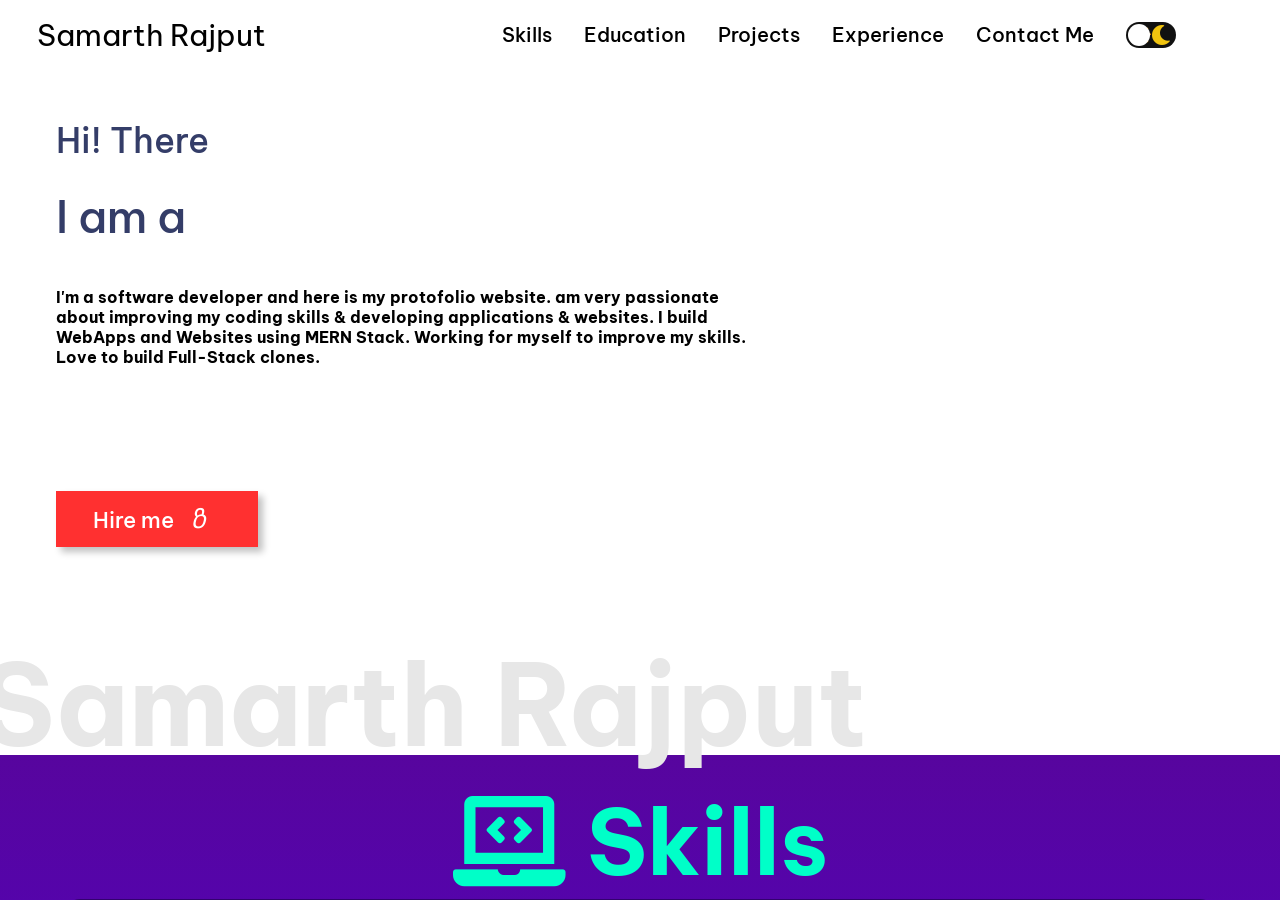
==== portfolio.html @ b23714cf "Add files via upload" ====
<!DOCTYPE html>
<html lang="en">
<head>
    <meta charset="UTF-8">
    <meta name="viewport" content="width=device-width, initial-scale=1.0">
    <title>Samarth Rajput</title>
    <link rel="shortcut icon" href="../images/favicon.png" type="image/x-icon">
    <link rel="stylesheet" href="https://cdnjs.cloudflare.com/ajax/libs/font-awesome/5.15.3/css/all.min.css">
    <link rel="stylesheet" href="portfolio.css" id="style-link">
</head>
<body>
    <div id="wrapper">

        <div class="container">

                <!-- navbar -->
            <div class="navbar">

                <div class="logo-container">

                    <!-- <img src="../images/s.png" class="logo">   -->
                   <a href="" class="logo-text">Samarth Rajput</a>

                </div>

                <div class="nav-items">
                    <div><a href="#skills">Skills</a></div> 
                    <div><a href="#education">Education</a></div>
                    <div><a href="#projects">Projects</a></div>
                    <div><a href="#experience">Experience</a></div>
                    <div><a href="#contactme">Contact Me</a></div>
                    <div>
                        <input type="checkbox" class="checkbox" id="checkbox">
                        <label for="checkbox" class="checkbox-label">
                          <i class="fas fa-sun"></i>
                          <i class="fas fa-moon"></i> 
                          <span class="ball"></span>
                        </label>
                      </div>
                </div>

            </div>

                <!-- hero-section -->
            <div class="hero-section">
            <div class="absolute faded-text">Samarth Rajput</div>
            <div class="hero-section-left">

                <div class="hero-section-heading">Hi! There</div>
                <div class="hero-section-heading hero-section-sub-heading">
                    I am a <span class="role"></span>
                </div>

                <div class="hero-section-description">
                    I'm a software developer and here is my protofolio website. 
                    am very passionate about improving my coding skills & developing applications & websites.
                    I build WebApps and Websites using MERN Stack. Working for myself to improve my skills.
                    Love to build Full-Stack clones.
                </div>

                  <div class="icon-wrapper">
                    <i class="fa-brands fa-linkedin icon" id="linkedin"><a href=""></a></i>
                    <i class="fa-brands fa-github icon" id="github"><a href=""></a></i>
                    <i class="fa-brands fa-twitter icon" id="twitter"><a href=""></a></i>
                    <i class="fa-brands fa-instagram icon" id="instagram"><a href=""></a></i>
                    <i class="fa-regular fa-envelope icon" id="envelope"><a href=""></a></i>
                </div>

                <button type="submit" class="btn-pink" id="submit-btn">Hire me<i class="submit-icon fa-solid fa-user-alt"></i></button>
            </div>

            <div class="hero-section-right">
                <div class="absolute icons icon-dots">
                    <img src="../images/userAsset/dots.png" alt="" />
                </div>
                <div class="absolute icons icon-cube">
                    <img src="../images/userAsset/cube.png" alt="" />
                </div>
                <div class="absolute icons icon-circle">
                    <img src="../images/userAsset/circle.png" alt="" />
                </div>
                <div class="absolute icons icon-zigzag">
                    <img src="../images/userAsset/zigzags.png" alt="" />
                </div>
                <div class="absolute icons icon-plus">
                    <img src="../images/userAsset/plus.png" alt="" />
                </div>
                <div class="user-image">
                    <img src="../images/profile.png" alt="" />         <!-- **  -->
                </div>

            </div>

            </div>

        </div>

                <!-- Skills-section -->

        <div class="skills-section" id="skills">
            <!-- <div class="skills-faded-text">Skills</div> -->
            
                <div class="skills-container">
                    <h2 class="skills-header"><i class="fas fa-laptop-code"></i> Skills</h2>
                    <div class="skills-container-logo">
                        <img src="../images/stack/HTML.png" alt="" class="skills-logo">
                        <img src="../images/stack/CSS.png" alt="" class="skills-logo">
                        <img src="../images/stack/Javascript.svg" alt="" class="skills-logo">
                        <img src="../images/stack/c++.png" alt="" class="skills-logo">
                        <img src="../images/stack/Bootstrap.svg" alt="" class="skills-logo">
                        <img src="../images/stack/Tailwind.png" alt="" class="skills-logo">
                        <img src="../images/stack/python.png" alt="" class="skills-logo">
                        <img src="../images/stack/React.png" alt="" class="skills-logo">
                        <img src="../images/stack/Express.png" alt="" class="skills-logo">
                        <img src="../images/stack/NodeJs.svg" alt="" class="skills-logo">
                        <img src="../images/stack/MongoDB.svg" alt="" class="skills-logo">
                         <img src="../images/stack/Typescript.svg" alt="" class="skills-logo">
                        <img src="../images/stack/Git.svg" alt="" class="skills-logo">
                        <img src="../images/stack/Github.svg" alt="" class="skills-logo">
                        <img src="../images/stack/Bash.svg" alt="" class="skills-logo">
                        <img src="../images/stack/ChartJs.svg" alt="" class="skills-logo">
                        <img src="../images/stack/Docker.svg" alt="" class="skills-logo">
                        <img src="../images/stack/Graphql.svg" alt="" class="skills-logo">
                        <img src="../images/stack/Vercel.svg" alt="" class="skills-logo">
                        <img src="../images/stack/Saas.svg" alt="" class="skills-logo">
                        <img src="../images/stack/Redux.svg" alt="" class="skills-logo">
                        <img src="../images/stack/NextJsCircle.png" alt="" class="skills-logo">
                        <img src="../images/stack/Next.svg" alt="" class="skills-logo">
                        <img src="../images/stack/K8s.svg" alt="" class="skills-logo">
                    </div>
                </div>

        </div>

                <!-- Education-section -->
    
        <div class="education-section" id="education">

    <h1 class="education-heading"><i class="fas fa-graduation-cap"></i> My Education</h1>
  
      <div class="education-box-container">
  
      <div class="education-box">
          <div class="education-image">
          <img id="eduimg" draggable="false" src="../images/VIPSLOGO.webp" alt="">
          </div>
          <div class="education-content">
          <h3>Bachelor of Technology in Computer Science Engineering</h3>
          <p>Vivekananda Institute of Professional Studies-Technical Campus| GGSIPU</p>
          <h4>2022-2026 | Pursuing</h4>
          </div>
      </div>
  
      <div class="education-box">
        <div class="education-image">
        <img id="eduimg" draggable="false" src="../images/DAVLOGO.png" alt="">
        </div>
        <div class="education-content">
        <h3>HSC Science | Computer Science </h3>
        <p>Darbari Lal DAV Model School | CBSE</p>
        <h4>2007-2022 | Completed</h4>
        </div>
      </div>
  
    </div>
        </div>

                <!-- project-section -->
        <div class="project-section" id="projects">

            <h2 class="page-header"><i class="fas fa-laptop-code"></i> Projects</h2>

            <div class="project-container">

                <div class="project-card" id="project1">
                    <div class="project-number project-number-right">01</div>
                    <div class="project-content project-content-left">
                        
                        <div class="project-skills-container">
                            <img class="project-skill" src="../images/stack/HTML.png" alt="" >
                            <img class="project-skill" src="../images/stack/CSS.png" alt="" >
                            <img class="project-skill" src="../images/stack/Javascript.svg" alt="" >
                            <img class="project-skill" src="../images/stack/Express.png" alt="" >
                            <img class="project-skill" src="../images/stack/NextJsCircle.png" alt="" >
                            <img class="project-skill" src="../images/stack/Tailwind.png" alt="" >
                            <img class="project-skill" src="../images/stack/NodeJs.svg" alt="" >
                            <img class="project-skill" src="../images/stack/MongoDB.svg" alt="" >
                            <img class="project-skill" src="../images/stack/Redux.svg" alt="" >
                            <!-- <img class="project-skill" src="../images/stack/Vercel.svg" alt="" > -->
                        </div>

                       <h2 class="project-heading">Tint & Orange</h2>

                       <div class="project-subheading">It's a car modification company 
                        which provide you sheets to protect your car om stratch
                       </div>
                        <div class="btn-grp">
                            <button class="btn-pink btn-project">Read More</button>
                            <a href=""><i title="Live Link" class="fa-brands fa-github icon-project"></i></a>
                             
                            <a href=""><i title="Live Link" class="fa-solid fa-link icon-project"></i></a>
                        </div>
                       
                    </div>
                </div>

                <div class="project-card" id="project2">
                    <div class="project-number project-number-left">02</div>
                    <div class="project-content project-content-right">
                      <div class="project-skill-container">
                        <img class="project-skill" src="../images/stack/HTML.png" alt="" />
                        <img class="project-skill" src="../images/stack/CSS.png" alt="" />
                        <img class="project-skill" src="../images/stack/Javascript.svg" alt="" />
                        <img class="project-skill" src="../images/stack/NextJsCircle.png" alt="" />
                        <img class="project-skill" src="../images/stack/Tailwind.png" alt="" />
                        <img class="project-skill" src="../images/stack/Redux.svg" alt="" />
                        <img class="project-skill" src="../images/stack/Vercel.svg" alt="" />
                      </div>
                      <h2 class="project-heading">Breaking Copyrights</h2>
                      <p class="project-sub-heading">
                        A platform to download copyrights free youtube music
                      </p>
                      <div class="btn-group">
                        <button class="btn-pink btn-project">Read More</button>
                        <a href="">
                          <i title="GitHubLink" class="fa-brands fa-github icon-project"></i>
                        </a>
                        <a href="">
                          <i title="Live Link" class="fa-solid fa-link icon-project"></i>
                        </a>
                      </div>
                    </div>
                  </div>
            
                  <div class="project-card" id="project3">
                    <div class="project-number project-number-right">03</div>
                    <div class="project-content project-content-left">
                      <div class="project-skill-container">
                        <img class="project-skill" src="../images/stack/HTML.png" alt="" />
                        <img class="project-skill" src="../images/stack/CSS.png" alt="" />
                        <img class="project-skill" src="../images/stack/Javascript.svg" alt="" />
                        <img class="project-skill" src="../images/stack/NextJsCircle.png" alt="" />
                        <img class="project-skill" src="../images/stack/Tailwind.pngg" alt="" />
                        <img class="project-skill" src="../images/stack/Vercel.svg" alt="" />
                      </div>
            
                      <h2 class="project-heading">Isha Tattva</h2>
                      <p class="project-sub-heading">
                        A Website for interior designer to showcase her works and samples
                      </p>
                      <div class="btn-group">
                        <button class="btn-pink btn-project">Read More</button>
                        <a href="">
                          <i title="GitHubLink" class="fa-brands fa-github icon-project"></i>
                        </a>
                        <a href="">
                          <i title="Live Link" class="fa-solid fa-link icon-project"></i>
                        </a>
                      </div>
                    </div>
                  </div>
            
                  <div class="project-card" id="project4">
                    <div class="project-number project-number-left">04</div>
                    <div class="project-content project-content-right">
                      <div class="project-skill-container">
                        <img class="project-skill" src="../images/stack/NextJsCircle.png" alt="" />
                        <img class="project-skill" src="../images/stack/Tailwind.png" alt="" />
                        <img class="project-skill" src="../images/stack/Vercel.svg" alt="" />
                      </div>
                      <h2 class="project-heading">Granit</h2>
                      <p class="project-sub-heading">
                        A architectural website to plan your building or home (Hebrew
                        Language)
                      </p>
                      <div class="btn-group">
                        <button class="btn-pink btn-project">Read More</button>
                        <a href="">
                          <i title="GitHubLink" class="fa-brands fa-github icon-project"></i>
                        </a>
                        <a href="">
                          <i title="Live Link" class="fa-solid fa-link icon-project"></i>
                        </a>
                      </div>
                    </div>
                  </div>


            </div>

        </div>

                <!-- experience-section -->
        <div class="experience-section" id="experience">
            <h2 class="experience-header"><i class="fas fa-suitcase"></i> Experience</h2>
            <div class="experience-container">

            <div class="experience-center-line">
            </div>
            <div class="row row-1">
                <section>
                    <i class="experience-icon fas fa-suitcase"></i>
                    <div class="experience-details">
                        <span class="experience-title"><h3>Self Employed </h3></span>
                    </div>
                    
                    <div class="experience-bottom">
                        <h4>Full Stack Developer</h4> 
                         <span>29 Nov 2023 - Present</span>
                        
                    </div>
                </section>
            </div>

            <div class="row row-2">
                <section>
                    <i class="experience-icon fas fa-suitcase"></i>
                    <div class="experience-details">
                        <span class="experience-title">Title of Section 2</span> 
                    </div>
                   
                    <div class="experience-bottom">
                        <h4>Developer or Detail</h4>
                        <span>2nd Jan 2023 - 14th Aug 2023</span>
                    </div>
                </section>
            </div>

            <div class="row row-3">
                <section>
                    <i class="experience-icon fas fa-suitcase"></i>
                    <div class="experience-details">
                        <span class="experience-title">Title of Section 3</span>
                    </div>
                    <div class="experience-bottom">
                        <h4>Developer or Detail</h4>
                        <span>Timeline Date</span>
                    </div>
                </section>
            </div>

            <div class="row row-4">
                <section>
                    <i class="experience-icon fas fa-suitcase"></i>
                    <div class="experience-details">
                        <span class="experience-title">Title of Section 4</span>
                    </div>
                    <div class="experience-bottom"> 
                        <h4>Developer or Detail</h4> 
                        <span>4th Jan 2023</span>
                    </div>
                </section>
            </div>
        </div>
        </div>
    

            <!-- contact us form -->
        <div class="contactus-form-container" id="contactme">
            <div class="container">
                <h1 class="contactus-heading"><i class="fa-solid fa-headset"></i> Contact Me</h1>
                <h3 class="contactus-subheading">Question , Thoughts, or just want to say Hello?</h3>


                <div class="contactus-form-container">
                    <form class="form" action="">
                        <div class="formfield-container">
                            <input class="formfield" type="text" name="name" id="" placeholder="Enter your name"/>
                            <input class="formfield" type="email" name="email" id="" placeholder="Enter your email address" />
                            <input type="text" class="formfield" name="subject" id="" placeholder="Enter your subject" />
                            <textarea name="message" id="" cols="30" rows="10" class="formfield formfield-textarea" placeholder="Enter your message"></textarea>
                        </div>

                        <div>
                            <button type="submit" class="btn-pink" id="submit-btn">Send Message<i class="submit-icon fa-solid fa-paper-plane"></i></button>
                        </div>
                    </form>
                </div>
            </div>
        </div>

            <!-- Footer -->
        <footer>
            <div class="container">
                <div class="footer-wrapper">

                    <div class="footer-faded-text">Samarth Rajput</div>

                    <div class="link-wrapper">

                        <div><a href="#skills">Skills</a></div>
                        <div><a href="#education">Education</a></div>
                        <div><a href="#projects">Projects</a></div>
                        <div><a href="#experience">Experience</a></div>
                        <div><a href="#contactme">Contact Me</a></div>

                    </div>

                    <div class="icon-wrapper social-icons">
                        <i class="fa-brands fa-linkedin icon" id="linkedin"><a href=""></a></i>
                        <i class="fa-brands fa-github icon" id="github"><a href=""></a></i>
                        <i class="fa-brands fa-twitter icon" id="twitter"><a href=""></a></i>
                        <i class="fa-brands fa-instagram icon" id="instagram"><a href=""></a></i>
                        <i class="fa-regular fa-envelope icon" id="envelope"><a href=""></a></i>
                    </div>
                </div>
            </div>
        </footer>
    </div>

    <script src="portfolio.js"></script>
    <script src="https://cdn.jsdelivr.net/npm/typed.js@2.0.12"></script>
    <script src="https://kit.fontawesome.com/58a810656e.js" crossorigin="anonymous"></script>
    <script>
        var typeData = new Typed(".role", {
            strings: [
                "Full Stack Developer", 
                "Web Developer", 
                // "UI-UX Designer", 
                // "Backend Developer", 
                "Student",
                "Software Developer",
                "Coder"],
            loop: true,
            typeSpeed: 100,
            backSpeed: 80,
            backDelay: 1000,
        });
    </script>
</body>
</html>
---- portfolio.css ----
@import url("https://fonts.googleapis.com/css2?family=Be+Vietnam+Pro:wght@300&display=swap");

*{
    padding: 0;
    margin: 0;
    box-sizing: border-box;
    scroll-behavior: smooth;
    font-family: 'Be Vietnam Pro', sans-serif;
}

:root{
    --bgOrange: #ff3030;            /**/
}

#wrapper{
    height: 100vh;
    overflow-y: auto;
    overflow-x:hidden;
    /* background-color: black; */         /**/
}

.container{
    width: 1200px;     
    margin: 0 auto;
}

            /* navbar */

.navbar{
    display: flex;
    justify-content: space-between;
    align-items: center;
    padding-top: 1rem;

}

.logo-container{
    display: flex;
    justify-content: baseline;
    align-items: center;
}

.logo-text{
    margin-left: -0.1999999999999993rem;     /**/
    font-size: 30px;                        /**/
}

.logo{
    width: 80px;
}

.nav-items{
    display: flex;
    gap: 2rem;
    padding: 0 4rem;
    
}

.nav-items div{
    font-size: 20px;
    font-weight: 500;
    cursor:pointer;
}

.nav-items div a{
    color: black;
}

a{
    text-decoration: none;
    color: black;
}

.nav-items div:hover{
    transition: 0.8s;
    font-weight: bold;
}

.checkbox {
    opacity: 0;
    position: absolute;
  }
  
  .checkbox-label {
    background-color: #111;
    width: 50px;
    height: 26px;
    border-radius: 50px;
    position: relative;
    padding: 5px;
    cursor: pointer;
    display: flex;
    justify-content: space-between;
    align-items: center;
  }
  
  .fa-moon {color: #f1c40f;}
  
  .fa-sun {color: #f39c12;}
  
  .checkbox-label .ball {
    background-color: #fff;
    width: 22px;
    height: 22px;
    position: absolute;
    left: 2px;
    top: 2px;
    border-radius: 50%;
    transition: transform 0.2s linear;
  }
  
  .checkbox:checked + .checkbox-label .ball {
    transform: translateX(24px);
  }

@media (max-width:1300px){
    
}


            /* hero-section */

.hero-section{
    position: relative;
    display: flex;
    justify-content: center;
    align-items: center;
    
    gap: 5rem;
    margin: 4rem auto;
    padding:0 1rem;
    padding-bottom: 8rem;
}

.faded-text{
    user-select: none;
    font-size: 7em;
    color: rgb(231, 231, 231);
    bottom: -15%;
    left: -5%;
    font-weight: bold;
    transition: all 3s ;
}

.hero-section-left{
    display: flex;
    flex-direction: column;
    justify-content: center;
    gap: 2rem;
}

.hero-section-heading{
    font-size: 35px;
    color: #343d68;
    font-weight: 500;
}

.role{
    color: #00ffc8;
    font-weight: 800;
}

.hero-section-sub-heading{
    font-size: 45px;
    line-height: 45px;
}

.hero-section-description{
    margin-top: 1rem;
    width: 70%;
    font-weight: 700;
}

.btn-pink{
    background-color: var(--bgOrange);
    width: fit-content;
    padding: 0.8rem 2.3rem;
    color: white;
    font-size: 18px;
    box-shadow: 5px 5px 7px 0px #0000003f;
    position: relative;
    z-index: 1;
    cursor: pointer;
    transition: all 0.5s;
    font-weight: 500;
    border: solid 3px transparent ;
}

.btn-pink::before{
    content: "";
    background-color: #fff;
    position: absolute;
    top: 0;
    left: 0;
    right: 0;
    bottom: 0;
    transform: scaleX(0);   
    transform-origin: left;
    z-index: -1;
}

.btn-pink:hover::before{
    transform: scaleX(1);  
    transition: 1s ;
}

.btn-pink:hover{
    border: 3px solid var(--bgOrange);
    color: black;
}

.hero-section-right{
    position: relative;

}

.absolute{
    position: absolute;
}

.user-image{
    padding: 2.5rem;
    filter: grayscale(1);
    transition: all 1s;
    animation: scaleImage 5s linear infinite;
}

.user-image img{
    z-index: -9;
}

@keyframes scaleImage{
    0%{
        filter: grayscale(0);
        transform: scale(1);
    }
    50%{
        transform: scale(1.1);
        filter: grayscale(1);
        box-shadow: 3px 3px 10px black;
    } 
    100%{
        transform: scale(1);
        filter: grayscale(0);
    }
}

.icon-dots{
    z-index: 9;
    bottom:-1rem;
    right: 0;
    animation-name: dotsAnimation;
    animation-duration: 5s;
    animation-iteration-count: infinite;

}

@keyframes dotsAnimation {
    0%{
        transform: translateY(0px);
    }
    50%{
        transform: translateY(-15px);
    }
    100%{
        transform: translateY(0px);
    }
}

.icon-cube{
    z-index: 9;
    right: 1em;
    top: -0.8em;
    animation-name: cubeRotate;
    animation-duration: 3s;
    animation-iteration-count: infinite;
}

@keyframes cubeRotate {
    0%{
        transform: rotateY(0deg) translateY(0px);
    }
    50%{
        transform: rotateY(180deg) translateY(-12px);
    }
    100%{
        transform: rotateY(360deg) translateY(0px);
    }
}

.icon-circle{
    z-index: 9;
    left: 0;
    bottom: 0;
    animation-name: shakeEffect;
    animation-duration: 6s;
    animation-timing-function: linear;
    animation-iteration-count: infinite;
}

@keyframes shakeEffect {
    50%{
        left: 5%;
        bottom: 10%;
    }
}

.icon-zigzag{
    z-index: 9;
    top: 1.5em;
    left: -0.3em;
    animation: zigzagAnimation 5s ease-in infinite;
}

@keyframes zigzagAnimation {
    50%{
        top: 2%;
        left: 5%;
    }
}

.icon-plus{
    z-index: 9;
    top: -0.8rem;
    left: 50%;
    animation: shakeEffectPlus 5s ease-in infinite;
}

@keyframes shakeEffectPlus {
    50%{
        top: 3%;
        left: 48%;
    }
}

@media (max-width:1300px){
    
}


            /* project-section */

.project-section{
    /* background-color: rgb(231, 231, 231); */
    margin-top: 0rem;
}

.page-header{
    color: var(--bgOrange);
    font-size: 90px;
    text-align: center;
    padding-top: 30px;
}

.project-container{
    max-width: 1200px;
    margin: 0 auto;
    padding: 3rem 0;
    display: flex;
    flex-direction: column;
    gap: 120px;
}

.project-card{
    width: 90%;
    height: 550px;
    /* background-image: url(../images/projects/Project1.png); */
    background-size: cover;
    /* background-repeat: no-repeat; */
    position: relative;
    box-shadow: 0px 0px 40px #1f1f1f;
}

.project-card::after{
    content: "";
    position: absolute;
    top: 0;
    left: 0;
    right: 0;
    bottom: 0;
    background-color: #1f1f1f9a;
    /* transform: scaleX(1); */
    z-index: 0;
}

.project-card::before{
    content: "";
    position: absolute;
    top: 0;
    left: 0;
    right: 0;
    bottom: 0;
    background:linear-gradient(45deg ,#343d68 ,#343d68be ,#343d687c);
    transform: scaleX(0);
    transform-origin: left;
    transition: all 0.4s;
    z-index: 1;
}

.project-card:hover::before{
    transform: scaleX(1);
}

.project-number{
    position: absolute;
    font-size: 200px;
    font-weight: 600;
    color: white;
    z-index: 10;
    /* display: none; */
    opacity: 0;
}

.project-card:hover .project-number{
    /* display: block; */
    opacity: 1;
}

.project-number-right{
    right: -40px;
    top: -45px;
}

.project-number-left{
    left: -40px;
    top: -45px;
}

.project-content{
    display: flex;
    position: absolute;
    flex-direction: column;
    color: white;
    padding: 2em;
    bottom: 20%;
    z-index: 5;
    gap:1em;
    transition: all 0.4s;
}

.project-content-left{
    left: 10%;
}
.project-content-right{
    right: 10%;
}

.project-skills-container{
    width: 100%;            /**/
    display: flex;
    gap: 10px;
    flex-wrap: wrap;
}

.project-skill{
    width: 40px;
}

.project-heading{
    font-size: 50px;
    font-weight: bold;
    line-height: 3rem;
}

.project-subheading{
    width: 70%;
    font-size: 16px;
    font-style: italic;
}

.btn-grp{
    display: flex;
    gap: 0.9rem;
    align-items: center;
}

.btn-grp:hover{
    border: none;
}

.icon-project{
    cursor: pointer;
    color: white;
    font-size: 35px;
    transition: all 0.4s;
}

.icon-project:hover{
    color: var(--bgOrange);
}

.project-card:hover .project-content{ 
    transform: scale(1.1);
}

#project1{
    background-image: url(../images/projects/Project1.png);         /**/
}
#project2{
    margin-left: 120px;
    background-image: url(../images/projects/Project2.png);         /**/
}
#project3{
    background-image: url(../images/projects/Project3.png);         /**/
}
#project4{
    margin-left: 120px;
    background-image: url(../images/projects/Project4.png);         /**/
}

@media (max-width:1300px) {
    .page-header {
      padding-top: 30px;
      color: var(--bgOrange);
      text-align: center;
      font-size: 40px;
    }
    .project-container {
      padding: 5px;
      margin: 10px;
      gap: 60px;
    }
    .project-card {
      width: 100%;
      height: 300px;
    }
    .project-card {
      background-size: cover;
      background-position: center;
    }
    .project-content {
      scale: 0.46;          /**/
      bottom: 0;
      left: 0;
      right: 0;
      top: 0;
    }
    .project-content-left {
      left: 0;
    }
    .project-heading {
      font-size: 40px;
      width: 100%;
    }
    .project-sub-heading {
      width: 100%;
    }
    #project2 {
      margin-left: 0;
    }
    #project4 {
      margin-left: 0;
    }
    .project-skill-container {
      width: 100%;
    }
    .project-skill {
      width: 35px;
    }
    .project-card:hover .project-number {
      display: none;
    }
    .project-card:hover .project-content {
      scale: 0.55;
    }
}



.skills-container{
    background: linear-gradient(to bottom, #57059e, #4a00e0);
    margin-top: 0rem;
    height: 50rem;
}

.skills-header{
    color: #00ffc8;
    font-size: 90px;
    text-align: center;
    padding-top: 30px;
}

.skills-container-logo{
    background: rgba(0, 0, 22, 0.4);
    border-radius: 1rem;
    padding: 2rem;
    width: 90%;
    margin: auto;
    height: 75%;
    display: grid;
    grid-template-columns: repeat(6, 1fr);
    grid-template-rows: repeat(4,1fr);
    position:relative;
    gap:2rem;
    justify-items: center;
    align-items: center;
}

.skills-logo{
    width:100px;
    transition:all 0.5s;
}
.skills-logo:hover{
    transform:scale(1.2);
    border-radius: 1rem;
    /* box-shadow: 2px 2px 20px 2px rgba(0, 0, 37, 0.857); */
}
/* 
.skills-faded-text{
    user-select: none;
    font-size: 7em;
    color: rgb(231, 231, 231);
    bottom: -18%;
    left: -5%;
    font-weight: bold;
    transition: all 3s ;
} */

.contactus-form-container{
    width: 100%;
    background-color: rgb(231, 231, 231);
}

.contactus-heading{
    font-size: 5em;
    color: var(--bgOrange);
    padding-top: 2rem;
}

.contactus-subheading{
    font-size: 3rem;
    color: #343d68;
    text-transform: capitalize;
}

.contactus-form-container{
    margin-top: 0px;
    display: flex;
    align-items: center;
    justify-content: center;
}

.form{
    display: flex;
    flex-direction: column;
    gap: 30px;
    width: 70%;
    margin: 2rem 5rem;
}

.formfield-container{
    width: 100%;
}

.formfield{
    width: 100%;
    height: 42px;
    padding: 0 2rem;
    font-size: 18px;
    border-radius: 5px;
    border: none;
    box-shadow: 2px 2px 10px #1f1f1f;
    font-weight: 500;
    margin-top: 27px;

}

.formfield-textarea{
    height: auto;
    padding-top: 1rem;
}

#submit-btn{
    border: none;
    font-size: 1.4rem;
    margin: 1rem 0;
}

#submit-btn:hover{
    scale: 0.9;
}

.submit-icon{
    padding: 0 1rem;
    font-size: 1.5rem;
}

footer{
    position: relative;
    margin-top: -1px;
    background-color: chartreuse;
    padding: 5rem;
}

.footer-wrapper{
    display: flex;
    gap: 1rem;
    padding: 1.2rem;
    justify-content: space-between;
    align-items: center;
}

.footer-faded-text{
    position: absolute;
    left: 0;
    bottom: 0;
    color: #535c87;
    user-select: none;
    font-size: 5em;
}

.link-wrapper{
    display: flex;
    gap: 1.2rem;
}

.link-wrapper div a{
    color: white;
    text-decoration: none;
    transition: all 0.6s;
}

.link-wrapper div a:hover{
    color: var(--bgOrange);
    text-decoration: none;
}

.icon-wrapper{
    display: flex;
    gap: 1rem;
    cursor: pointer;
    font-size: 35px;
    transition: all 0.4s;
}

#github:hover{
    background-color: #8e32ac;
    /* border: 2px black; */
    border-radius: 80%;
}

#twitter:hover {
    background-color: #00aced;
    /* border-radius: 80%; */
}

#linkedin:hover {
    background-color: #007bb6;
}

#instagram:hover {
    background-color: #ee00da;
    border-radius: 98%;
}

#envelope:hover{
    background-color: var(--bgOrange);
}

.experience-section{
    position: relative;
    background-color: #ffe700;
    width: 100%;
    margin-top: -1rem;
    padding: 40px;
}

.experience-container{
    z-index: -1;
}

.experience-header{
    color: white;
    padding: 20px;
    font-size: 80px;
    text-align: center;
}

.experience-section .experience-center-line{
    position: absolute;
    height: 50%;
    width: 6px;
    background: #fff;
    left: 50%;
    transform: translateX(-50%);
}

.experience-section .row{
    display: flex;
}

.experience-section .row-1{
    justify-content: flex-start;
}
.experience-section .row-2{
    justify-content: flex-end;
}
.experience-section .row-3{
    justify-content: flex-start;
}
.experience-section .row-4{
    justify-content: flex-end;
}

.experience-section .row section{
    background: white;
    border-radius: 10px;
    width: calc(50% - 40px);
    padding: 20px;
    position: relative;
}

.experience-section .row section::before{
    position: absolute;
    content: "";
    height: 15px;
    width: 15px;
    background: red;
    top: 28px;
    transform: rotate(45deg);
    z-index: -1;
}

.row-1 section::before{
    right: -7px;
}
.row-2 section::before{
    left: -7px;
}
.row-3 section::before{
    right: -7px;
}
.row-4 section::before{
    left: -7px;
}

.row section .experience-icon{
    position: absolute;
    background: #f2f2f2;
    height: 40px;
    width: 40px;
    text-align: center;
    line-height: 40px;
    border-radius: 50%;
    color: var(--bgOrange);
    top: 13px;
    font-size: 17px;
    box-shadow: 0 0 0 4px #fff, inset 0 2px 0 rgba(0,0,0,0.08), 0 3px 0 4px rgba(0,0,0,0.05);
}

.experience-center-line{
    left: 50%;
    font-size: 25px;
    transform: translateX(-50%);
}

.row-1 section .experience-icon{
    right: -60px;
}
.row-2 section .experience-icon{
    left: -60px;
}
.row-3 section .experience-icon{
    right: -60px;
}
.row-4 section .experience-icon{
    left: -60px;
}

.row section .experience-details,
.row section .experience-bottom{
    display: flex;
    align-items: center;
    justify-content: space-between;
}

.row section .experience-details .experience-title{
    font-size: 22px;
    font-size: 800;
}
.experience-bottom h4{
    font-size: 18px;
    font-weight: 500;
}

.row section p{
    margin: 10px 0 17px 0;
}

@media(max-width: 1300px){
    .experience-section .experience-center-line{
      left: 60px;
      height: 55%;
    }
    .experience-section .row{
      margin: 30px 0 3px 60px;
    }
    .experience-section .row section{
      width: 100%;
    }
    .row-1 section::before , .row-3 section::before{
      left: -7px;
    }
    .row-1 section .experience-icon , .row-3 section .experience-icon{
      left: -60px;
    }
  }
@media(max-width: 200px){
    .experience-section .center-line,
    .row section::before,
    .row section .experience-icon{
      display: none;
    }
    .experience-section .row{
      margin: 10px 0;
    }
  }

.education-section {
    background: #e5ecfb;
    width: 100%;
    height: 100%;
  }
.education-heading {
    font-size: 3.5rem;
    text-align: center;
    font-family: "Nunito", sans-serif;
    font-weight: 600;
    margin-top: 0rem;
  }
  .education-section .education-box-container {
    display: flex;
    flex-wrap: wrap;
    justify-content: center;
    align-items: center;
    flex-direction: column;
  }
  .education-section .education-box-container .education-box {
    display: flex;
    flex-direction: row;
    width: 80%;
    border-radius: 0.5rem;
    box-shadow: 0.2rem 0.5rem 1rem rgba(0, 0, 0, 0.2);
    text-align: center;
    position: relative;
    margin-top: 2rem;
    overflow: hidden;
    transition: 0.3s;
    background: rgb(252, 252, 252);
  }
  .education-section .education-box-container .education-box:hover {
    transform: scale(1.03);
    box-shadow: 1rem 0.5rem 1.2rem rgba(0, 0, 0, 0.3);
  }
  .education-section .education-box-container .education-box .education-image {
    flex: 1 1 20rem;
    width: 100%;
  }
  .education-section .education-box-container .education-box #eduimg {
    object-fit: cover;
    position: relative;
    width: 100%;
    height: 100%;
  }
  .education-section .education-box-container .education-box .education-content {
    position: relative;
    display: flex;
    flex-direction: column;
    padding: 1rem;
    flex-wrap: wrap;
    flex: 1 1 70rem;
  }
  .education-section .education-box-container .education-box .education-content h3 {
    font-size: 2.5rem;
    color: #012970;
    padding: 0.5rem 0;
    font-weight: 600;
    text-align: left;
    margin-left: 1rem;
  }
  .education-section .education-box-container .education-box .education-content p {
    font-size: 1.5rem;
    margin-left: 1rem;
    text-align: left;
  }
  .education-section h4 {
    font-size: 2rem;
    color: rgb(34, 109, 0);
    text-align: left;
    margin: 1rem;
    font-family: "Nunito", sans-serif;
    font-weight: 700;
  }


@media (max-width: 900px) {
    .education-section .education-box-container .education-box {
      flex-direction: column;
      width: 100%;
    }
    .education-section .education-box-container .education-box .image {
      width: 100%;
      height: 20rem;
    }
    .education-section .education-box-container .education-box #eduimg {
      width: 100%;
    }
    .education-section .education-box-container .education-box .education-content {
      position: relative;
      display: flex;
      flex-direction: column;
      padding: 1rem;
      flex-wrap: wrap;
      flex: 0;
    }
  }
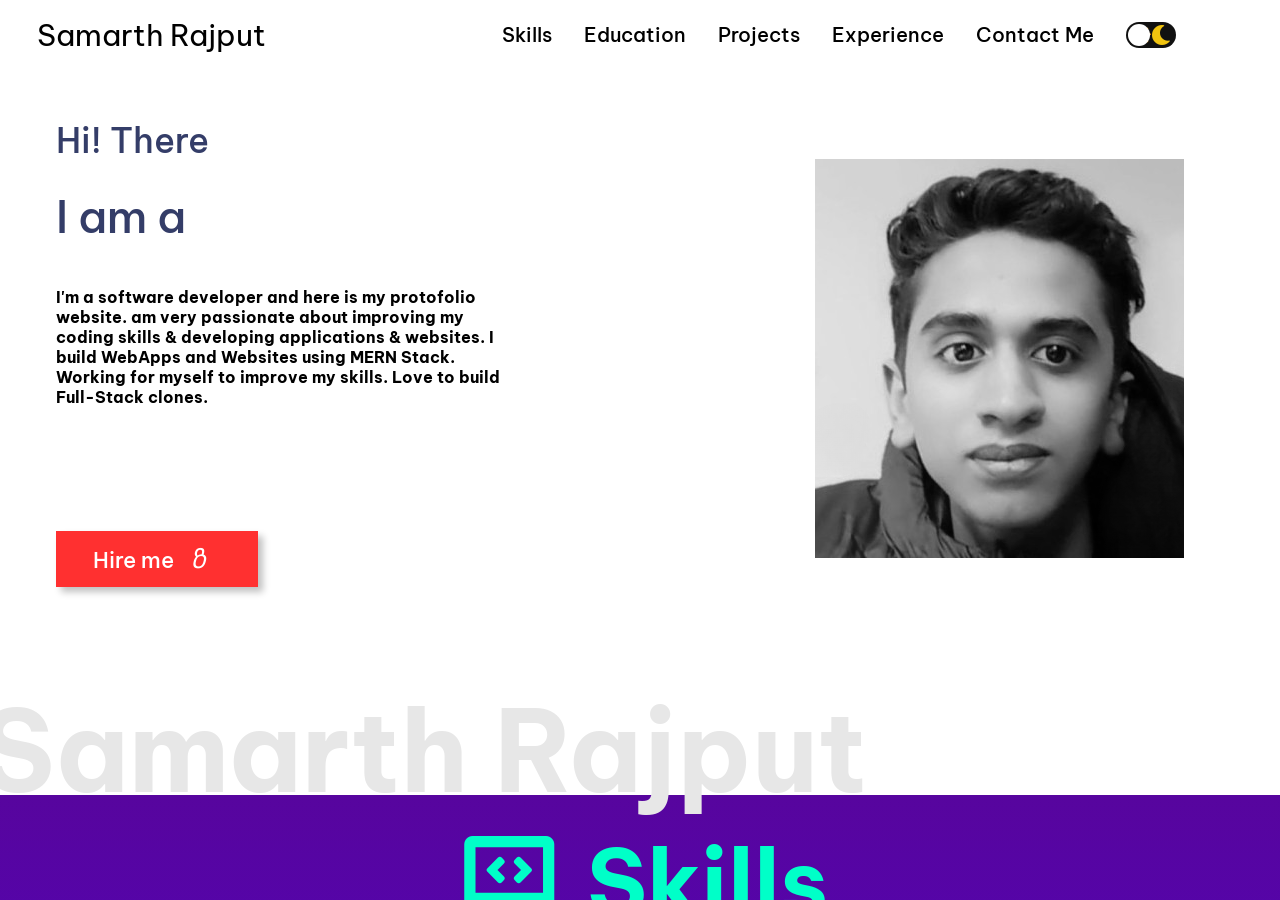
==== commit 6983efaf: "Update portfolio.html" ====
--- a/portfolio.html
+++ b/portfolio.html
@@ -59,11 +59,11 @@
                 </div>
 
                   <div class="icon-wrapper">
-                    <i class="fa-brands fa-linkedin icon" id="linkedin"><a href=""></a></i>
-                    <i class="fa-brands fa-github icon" id="github"><a href=""></a></i>
-                    <i class="fa-brands fa-twitter icon" id="twitter"><a href=""></a></i>
-                    <i class="fa-brands fa-instagram icon" id="instagram"><a href=""></a></i>
-                    <i class="fa-regular fa-envelope icon" id="envelope"><a href=""></a></i>
+                    <i class="fa-brands fa-linkedin icon" id="linkedin"><a href="https://www.linkedin.com/in/samarthrajput2/"></a></i>
+                    <i class="fa-brands fa-github icon" id="github"><a href="https://github.com/SamarthRajput"></a></i>
+                    <i class="fa-brands fa-twitter icon" id="twitter"><a href="https://twitter.com/Samarth__24"></a></i>
+                    <i class="fa-brands fa-instagram icon" id="instagram"><a href="https://www.instagram.com/samarth._.24/"></a></i>
+                    <i class="fa-regular fa-envelope icon" id="envelope"><a href="mailto:ssamarth224@gmail.com"></a></i>
                 </div>
 
                 <button type="submit" class="btn-pink" id="submit-btn">Hire me<i class="submit-icon fa-solid fa-user-alt"></i></button>
@@ -397,11 +397,11 @@
                     </div>
 
                     <div class="icon-wrapper social-icons">
-                        <i class="fa-brands fa-linkedin icon" id="linkedin"><a href=""></a></i>
-                        <i class="fa-brands fa-github icon" id="github"><a href=""></a></i>
-                        <i class="fa-brands fa-twitter icon" id="twitter"><a href=""></a></i>
-                        <i class="fa-brands fa-instagram icon" id="instagram"><a href=""></a></i>
-                        <i class="fa-regular fa-envelope icon" id="envelope"><a href=""></a></i>
+                        <i class="fa-brands fa-linkedin icon" id="linkedin"><a href="https://www.linkedin.com/in/samarthrajput2/"></a></i>
+                        <i class="fa-brands fa-github icon" id="github"><a href="https://github.com/SamarthRajput"></a></i>
+                        <i class="fa-brands fa-twitter icon" id="twitter"><a href="https://twitter.com/Samarth__24"></a></i>
+                        <i class="fa-brands fa-instagram icon" id="instagram"><a href="https://www.instagram.com/samarth._.24/"></a></i>
+                        <i class="fa-regular fa-envelope icon" id="envelope"><a href="mailto:ssamarth224@gmail.com"></a></i>
                     </div>
                 </div>
             </div>
@@ -428,4 +428,4 @@
         });
     </script>
 </body>
-</html>+</html>
